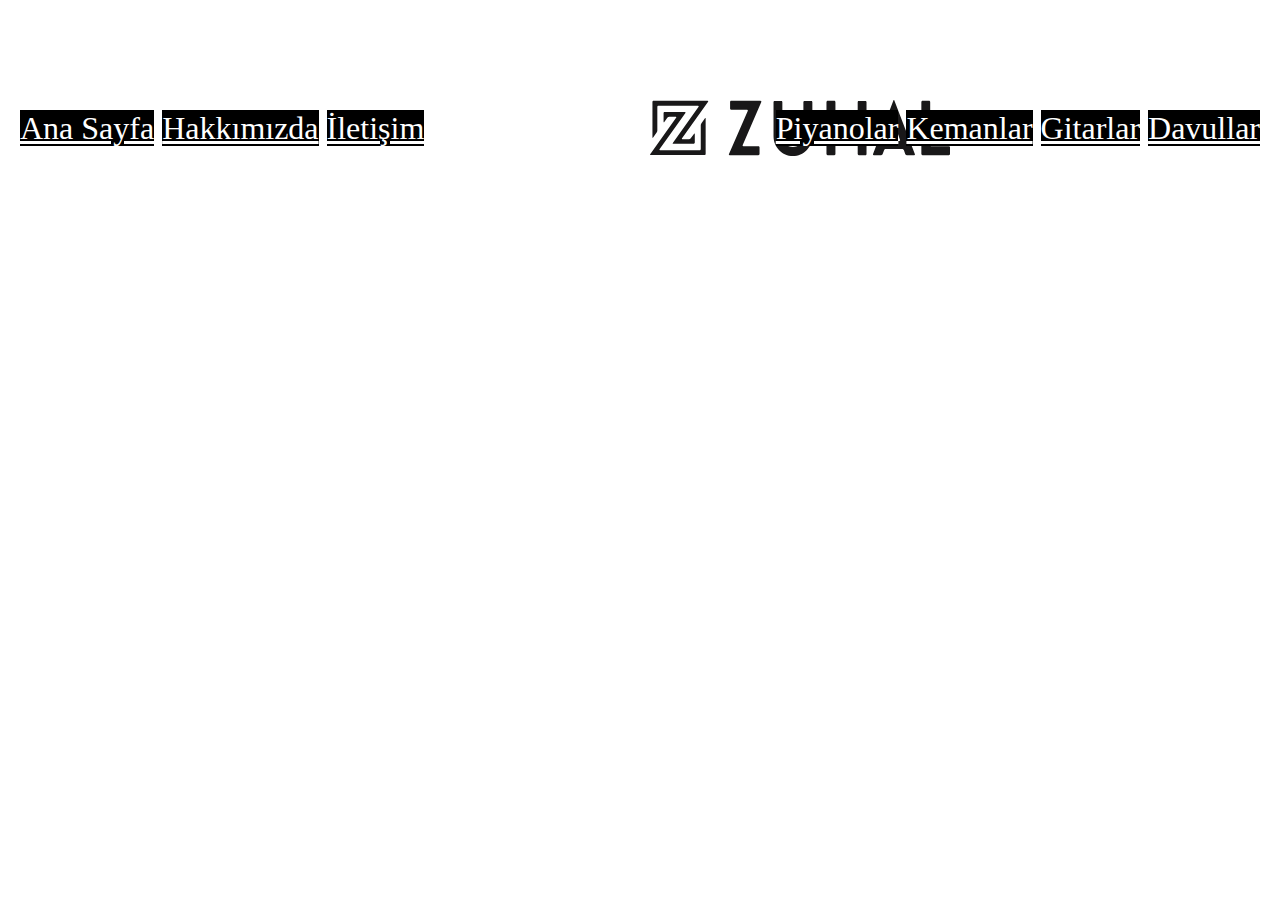
==== about-us.html @ 9cf44f89 "newExperience" ====
<!DOCTYPE html>
<html lang="tr">
<head>
    <meta charset="UTF-8">
    <meta http-equiv="X-UA-Compatible" content="IE=edge">
    <meta name="viewport" content="width=device-width, initial-scale=1.0">
    <title>Hakkımızda</title>
    <link rel="stylesheet" href="style.css">
</head>
<body>
   <!-- başlık -header kullanımı -->
   <header>        
        
        <div class="zuhal">
            <img src="/img/zuhalMuzik.svg" alt="zuhalMuzik">
        </div>
    
        <!-- navbar kullanımı -->
        <nav class="nav1">
            <a href="index.html">Ana Sayfa</a>
            <a href="about-us.html">Hakkımızda</a>
            <a href="contact.html">İletişim</a>
            <br>  
        </nav>
            
        <nav class="nav2">
            <a href="piyano.html">Piyanolar</a>
            <a href="keman.html">Kemanlar</a>
            <a href="gitar.html">Gitarlar</a>
            <a href="davul.html">Davullar</a>
        </nav>  
    </header>

    <!-- hakkımızda -->
    <section>
        <article>

        </article>
    </section>
</body>
</html>
---- style.css ----
/* NAVBAR BAŞLANGIÇ */
.nav1{
    position: absolute;
    top: 110px;
    left: 20px;
    font-size: 32px;
}
a{
    background-color: black;
    color: white;
}
.nav2{
    position: absolute;
    top: 110px;
    right: 20px;
    font-size:32px;
}
.zuhal {
    width: 300px;
    top: 100px;
    position:absolute;
    left: 650px;
}
/* NAVBAR BİTİŞ */

/* PİYANO */
.kawai-img {
    width: 640px;
    margin-top:200px;
}
.roland-img {
    width: 640px;
}
.sons-img {
    width: 640px;
}
.piyanolar {
    margin-left: 470px;
}
/* PİYANO */

/* KEMAN */
.keman{
    margin-left: 700px;

}
.vanetta-img {
    margin-top: 200px;
    margin-left: -180px;
    height: 540px;
}
.anton-img{
    height: 540px;

}
.concerto-img{
    height: 540px;
}

/* KEMAN */

/* GİTAR */
#ibanez{
    margin-left: 560px;
}
.ibanez-img{
    margin-top: 200px;
    margin-left: 150px;
}
#gretsch{
    margin-left: 600px;
}
.gretsch-img{
    margin-left: 100px;
}
#fender{
    margin-left: 540px;
}
/* GİTAR */
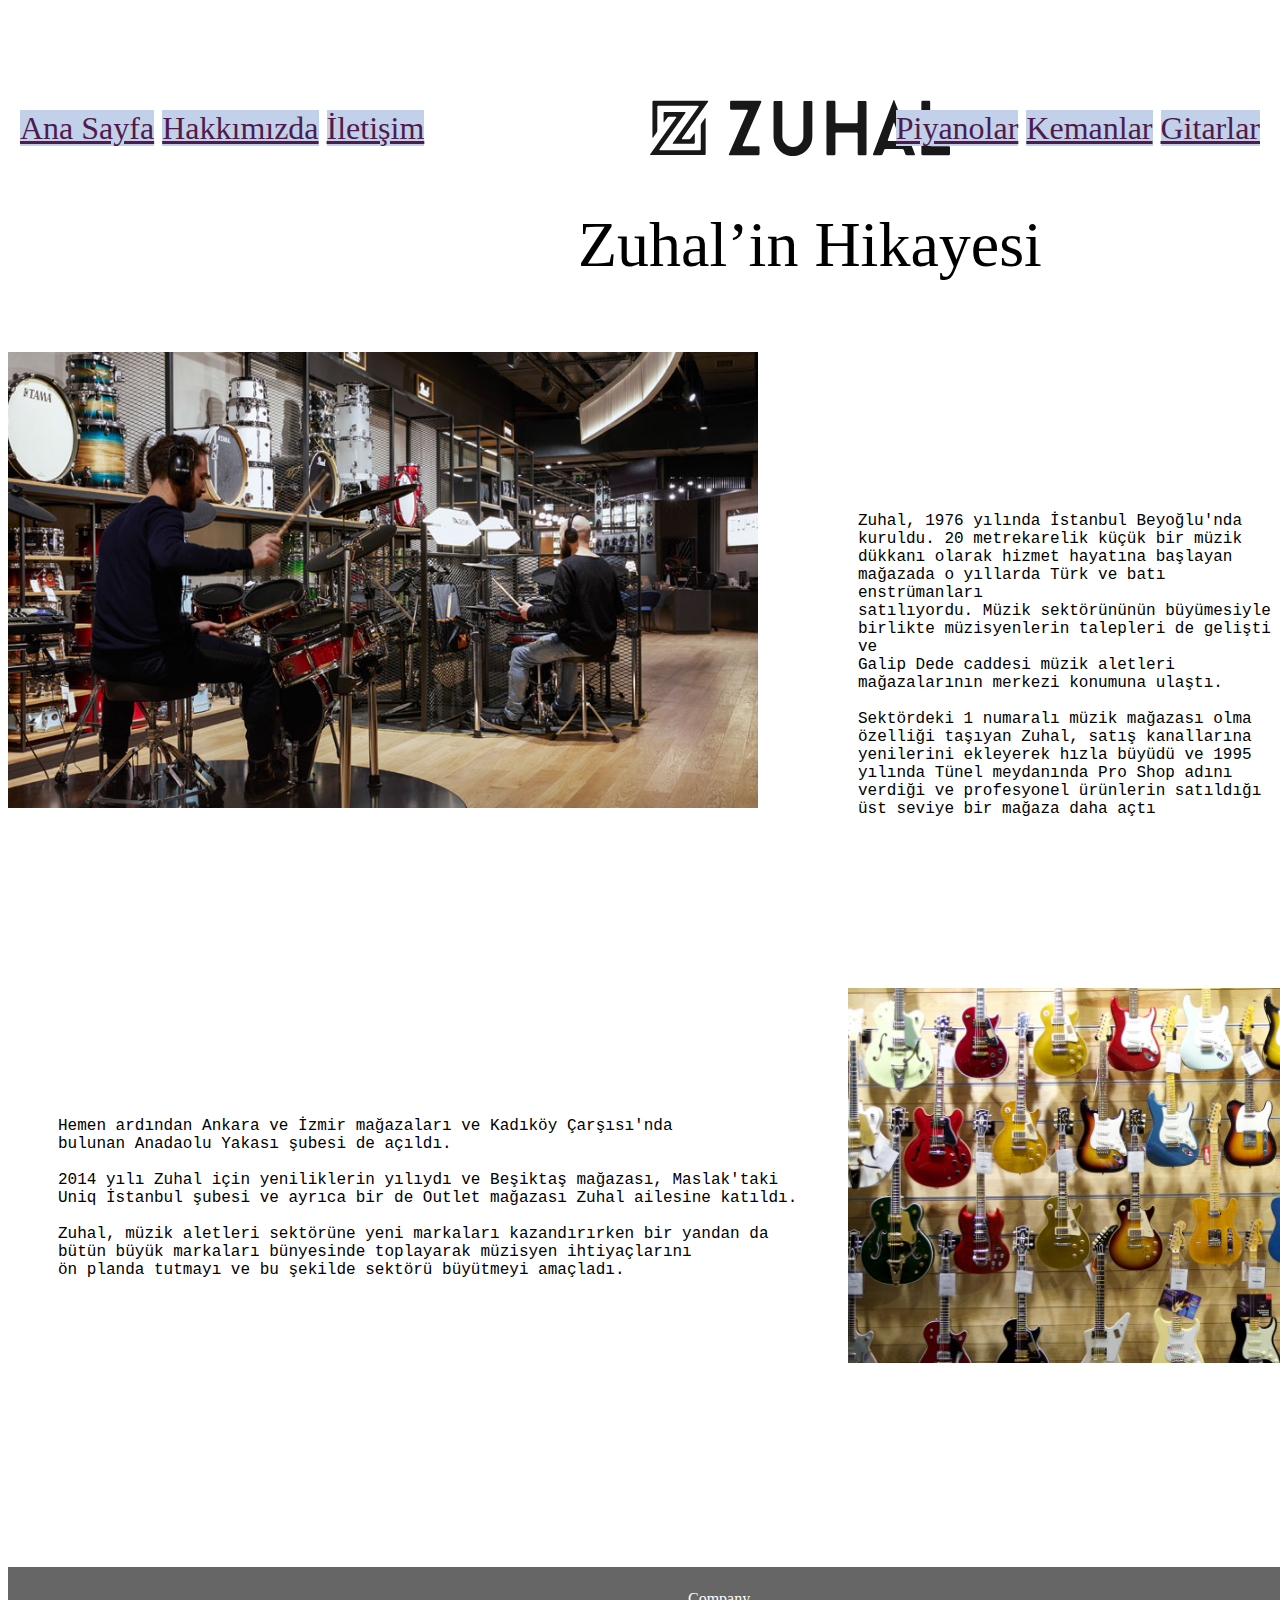
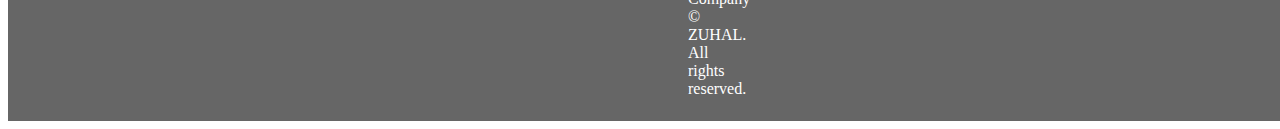
==== commit 1dd6ae1a: "update" ====
--- a/about-us.html
+++ b/about-us.html
@@ -27,15 +27,48 @@
             <a href="piyano.html">Piyanolar</a>
             <a href="keman.html">Kemanlar</a>
             <a href="gitar.html">Gitarlar</a>
-            <a href="davul.html">Davullar</a>
         </nav>  
     </header>
 
     <!-- hakkımızda -->
+    <div class="hikaye">Zuhal’in Hikayesi</div>
+    
+    <section> 
+        <article>
+            <img class="foto1" src="/img/zuhal-muzik.jpg" alt="">
+        </article>
+        <article id="hakkımızda1">
+            Zuhal, 1976 yılında İstanbul Beyoğlu'nda kuruldu. 20 metrekarelik küçük bir müzik <br>
+            dükkanı olarak hizmet hayatına başlayan mağazada o yıllarda Türk ve batı enstrümanları <br>
+            satılıyordu. Müzik sektörününün büyümesiyle birlikte müzisyenlerin talepleri de gelişti ve <br>
+            Galip Dede caddesi müzik aletleri mağazalarının merkezi konumuna ulaştı. <br><br>
+
+            Sektördeki 1 numaralı müzik mağazası olma özelliği taşıyan Zuhal, satış kanallarına <br>
+            yenilerini ekleyerek hızla büyüdü ve 1995 yılında Tünel meydanında Pro Shop adını<br>
+            verdiği ve profesyonel ürünlerin satıldığı üst seviye bir mağaza daha açtı
+        </article>
+    </section>
+
     <section>
         <article>
+            <img class="foto2" src="/img/zuhalmuzikk.jpeg" alt="">
+        </article>
+        <article id="hakkımızda2">
+            Hemen ardından Ankara ve İzmir mağazaları ve Kadıköy Çarşısı'nda <br>
+            bulunan Anadaolu Yakası şubesi de açıldı. <br><br>
 
+            2014 yılı Zuhal için yeniliklerin yılıydı ve Beşiktaş mağazası, Maslak'taki <br>
+            Uniq İstanbul şubesi ve ayrıca bir de Outlet mağazası Zuhal ailesine katıldı. <br><br>
+
+            Zuhal, müzik aletleri sektörüne yeni markaları kazandırırken bir yandan da <br>
+            bütün büyük markaları bünyesinde toplayarak müzisyen ihtiyaçlarını <br>
+            ön planda tutmayı ve bu şekilde sektörü büyütmeyi amaçladı.
         </article>
     </section>
+    <br><br><br><br><br><br><br><br>
+    <br><br><br><br><br><br><br><br>
+    <footer>
+        <p>Company © ZUHAL. All rights reserved.</p>
+    </footer>
 </body>
 </html>--- a/style.css
+++ b/style.css
@@ -1,3 +1,9 @@
+body{
+    min-height: 100vh;
+    display: flex;
+    flex-direction: column;
+}
+
 /* NAVBAR BAŞLANGIÇ */
 .nav1{
     position: absolute;
@@ -6,8 +12,8 @@
     font-size: 32px;
 }
 a{
-    background-color: black;
-    color: white;
+    background-color: #c3d0ea;
+    color:#4e1c4c;
 }
 .nav2{
     position: absolute;
@@ -76,4 +82,60 @@
 #fender{
     margin-left: 540px;
 }
-/* GİTAR */+/* GİTAR */
+
+/* HAKKIMIZDA */
+.hikaye{
+    margin-top: 200px;
+    margin-left: 570px;
+    font-size: 64px;
+    font-family:cursive;
+}
+.foto1{
+    width: 750px;
+    margin-top: 70px;
+}
+#hakkımızda1{
+    margin-top: -300px;
+    margin-left: 850px;
+    font-family:'Courier New', Courier, monospace ;
+}
+.foto2{
+    width: 750px;
+    margin-left: 840px;
+    margin-top: 170px;
+}
+#hakkımızda2{
+    margin-top: -250px;
+    margin-left: 50px;
+    font-family:'Courier New', Courier, monospace ;
+}
+/* HAKKIMIZDA */
+
+.giris{
+    margin-top: 240px;
+    font-size: 75px;
+    color: bisque;
+    background: #272;
+}
+
+.indirim{
+    font-size: 50px;
+    margin-left: 600px;
+}
+
+/* FOOTER */
+footer{
+    padding: 7px 680px;
+    background: #666;
+    color: white;
+    margin-top: auto;
+}
+/* FOOTER */
+
+/* ILETISIM */
+.iletisim{
+    margin-top: 300px;
+    margin-left: 140px;
+}
+/* ILETISIM */